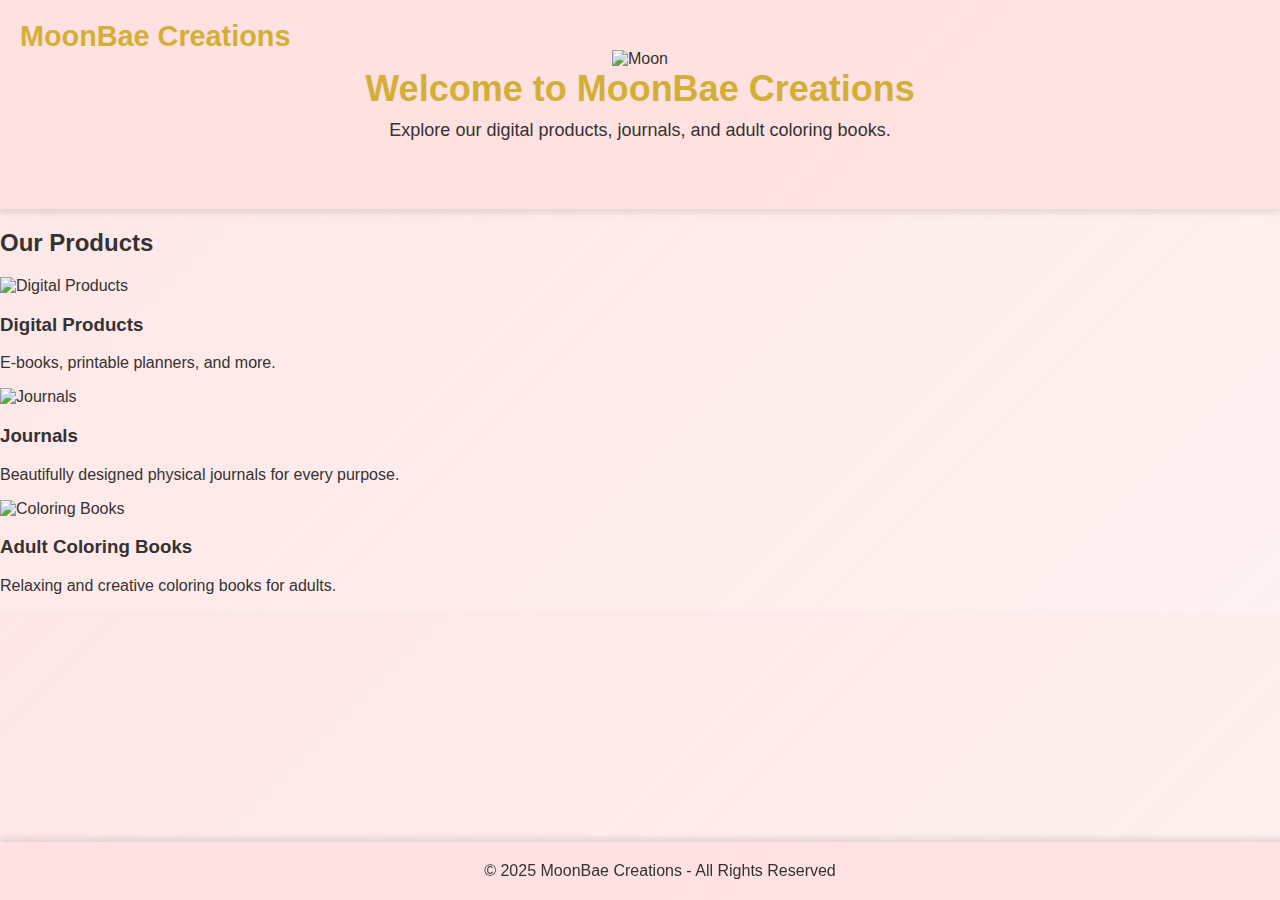
==== index.html @ 4f6c1aaa "Update index.html" ====
<!DOCTYPE html>
<html lang="en">
<head>
    <meta charset="UTF-8">
    <meta name="viewport" content="width=device-width, initial-scale=1.0">
    <title>MoonBae Creations</title>
    <link rel="stylesheet" href="styles.css"> <!-- Link to CSS -->
</head>
<body>

    <!-- Header Section -->
    <header class="header">
        <a href="index.html" class="home-link">MoonBae Creations</a>
        <img src="images/moon-image.jpg" alt="Moon" class="moon-img">
        <h1>Welcome to MoonBae Creations</h1>
        <p>Explore our digital products, journals, and adult coloring books.</p>
    </header>

    <!-- Main Content Section -->
    <section class="products">
        <h2>Our Products</h2>
        <div class="product-container">
            <div class="product">
                <img src="images/digital-products.jpg" alt="Digital Products">
                <h3>Digital Products</h3>
                <p>E-books, printable planners, and more.</p>
            </div>
            <div class="product">
                <img src="images/journals.jpg" alt="Journals">
                <h3>Journals</h3>
                <p>Beautifully designed physical journals for every purpose.</p>
            </div>
            <div class="product">
                <img src="images/coloring-books.jpg" alt="Coloring Books">
                <h3>Adult Coloring Books</h3>
                <p>Relaxing and creative coloring books for adults.</p>
            </div>
        </div>
    </section>

    <!-- Footer Section -->
    <footer class="footer">
        <p>&copy; 2025 MoonBae Creations - All Rights Reserved</p>
    </footer>

</body>
</html>
    </footer>
</body>
</html>
---- styles.css ----
/* General Styling */
body {
    font-family: 'Poppins', sans-serif;
    margin: 0;
    padding: 0;
    background: linear-gradient(135deg, rgba(255, 224, 224, 0.8), rgba(255, 240, 240, 0.9)); /* Soft pink gradient */
    color: #333;
}

/* Header Styling */
.header {
    text-align: center;
    padding: 50px;
    background-color: rgba(255, 224, 224, 0.9); /* Light pink background */
    box-shadow: 0 4px 6px rgba(0, 0, 0, 0.1);
}

.header h1 {
    color: #D4AF37; /* Gold color for the header text */
    font-size: 36px;
    font-weight: 600;
    margin: 0;
}

.header p {
    color: #333;
    font-size: 18px;
    margin-top: 10px;
}

/* Home Link Styling */
.home-link {
    position: absolute;
    top: 20px;
    left: 20px;
    font-size: 1.8em;
    font-weight: bold;
    color: #D4AF37; /* Gold color */
    text-decoration: none;
    font-family: 'Poppins', sans-serif;
    transition: color 0.3s ease;
}

.home-link:hover {
    color: #f8d0d1; /* Light pink on hover */
}

/* Contact Form Section */
.contact-section {
    max-width: 800px;
    margin: 50px auto;
    background-color: white;
    padding: 30px;
    box-shadow: 0 8px 15px rgba(0, 0, 0, 0.1);
    border-radius: 8px;
    text-align: center;
}

.contact-section h2 {
    color: #D4AF37;
    font-size: 28px;
    margin-bottom: 30px;
}

.contact-form label {
    font-size: 16px;
    color: #D4AF37;
    text-align: left;
    display: block;
    margin-bottom: 5px;
}

.contact-form input, .contact-form textarea {
    width: 100%;
    padding: 12px;
    font-size: 16px;
    margin-bottom: 20px;
    border: 2px solid #D4AF37;
    border-radius: 6px;
    background-color: #f8f0f1;
}

.contact-form button {
    padding: 12px 30px;
    font-size: 18px;
    background-color: #D4AF37;
    color: #fff;
    border: none;
    border-radius: 5px;
    cursor: pointer;
    transition: all 0.3s ease;
}

.contact-form button:hover {
    background-color: #c19a4a; /* Slightly darker gold for hover */
}

/* Footer Styling */
.footer {
    background-color: rgba(255, 224, 224, 0.9);
    text-align: center;
    padding: 20px;
    position: fixed;
    bottom: 0;
    width: 100%;
    box-shadow: 0 -4px 6px rgba(0, 0, 0, 0.1);
}

.footer p {
    color: #333;
    margin: 0;
}

/* Add some animations for the form */
.contact-form input, .contact-form textarea {
    transition: all 0.3s ease;
}

.contact-form input:focus, .contact-form textarea:focus {
    border-color: #D4AF37;
    outline: none;
}
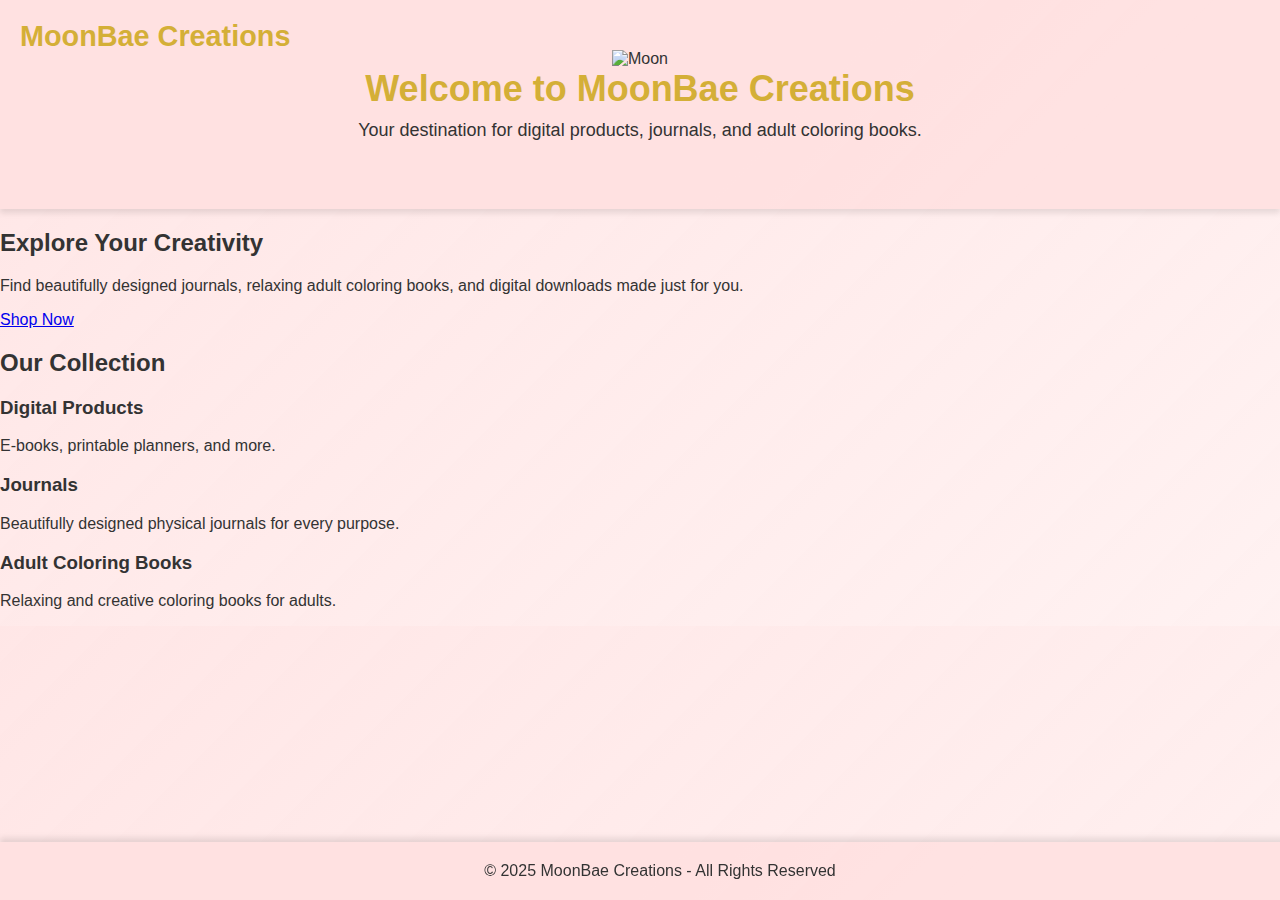
==== commit fb7db55b: "Update index.html" ====
--- a/index.html
+++ b/index.html
@@ -4,34 +4,37 @@
     <meta charset="UTF-8">
     <meta name="viewport" content="width=device-width, initial-scale=1.0">
     <title>MoonBae Creations</title>
-    <link rel="stylesheet" href="styles.css"> <!-- Link to CSS -->
+    <link rel="stylesheet" href="styles.css">  
 </head>
 <body>
-
     <!-- Header Section -->
     <header class="header">
         <a href="index.html" class="home-link">MoonBae Creations</a>
         <img src="images/moon-image.jpg" alt="Moon" class="moon-img">
         <h1>Welcome to MoonBae Creations</h1>
-        <p>Explore our digital products, journals, and adult coloring books.</p>
+        <p>Your destination for digital products, journals, and adult coloring books.</p>
     </header>
 
-    <!-- Main Content Section -->
-    <section class="products">
-        <h2>Our Products</h2>
+    <!-- Hero Section -->
+    <section class="hero">
+        <h2>Explore Your Creativity</h2>
+        <p>Find beautifully designed journals, relaxing adult coloring books, and digital downloads made just for you.</p>
+        <a href="#products" class="cta-button">Shop Now</a>
+    </section>
+
+    <!-- Product Section -->
+    <section id="products" class="products">
+        <h2>Our Collection</h2>
         <div class="product-container">
-            <div class="product">
-                <img src="images/digital-products.jpg" alt="Digital Products">
+            <div class="product-card">
                 <h3>Digital Products</h3>
                 <p>E-books, printable planners, and more.</p>
             </div>
-            <div class="product">
-                <img src="images/journals.jpg" alt="Journals">
+            <div class="product-card">
                 <h3>Journals</h3>
                 <p>Beautifully designed physical journals for every purpose.</p>
             </div>
-            <div class="product">
-                <img src="images/coloring-books.jpg" alt="Coloring Books">
+            <div class="product-card">
                 <h3>Adult Coloring Books</h3>
                 <p>Relaxing and creative coloring books for adults.</p>
             </div>
@@ -42,9 +45,5 @@
     <footer class="footer">
         <p>&copy; 2025 MoonBae Creations - All Rights Reserved</p>
     </footer>
-
 </body>
 </html>
-    </footer>
-</body>
-</html>
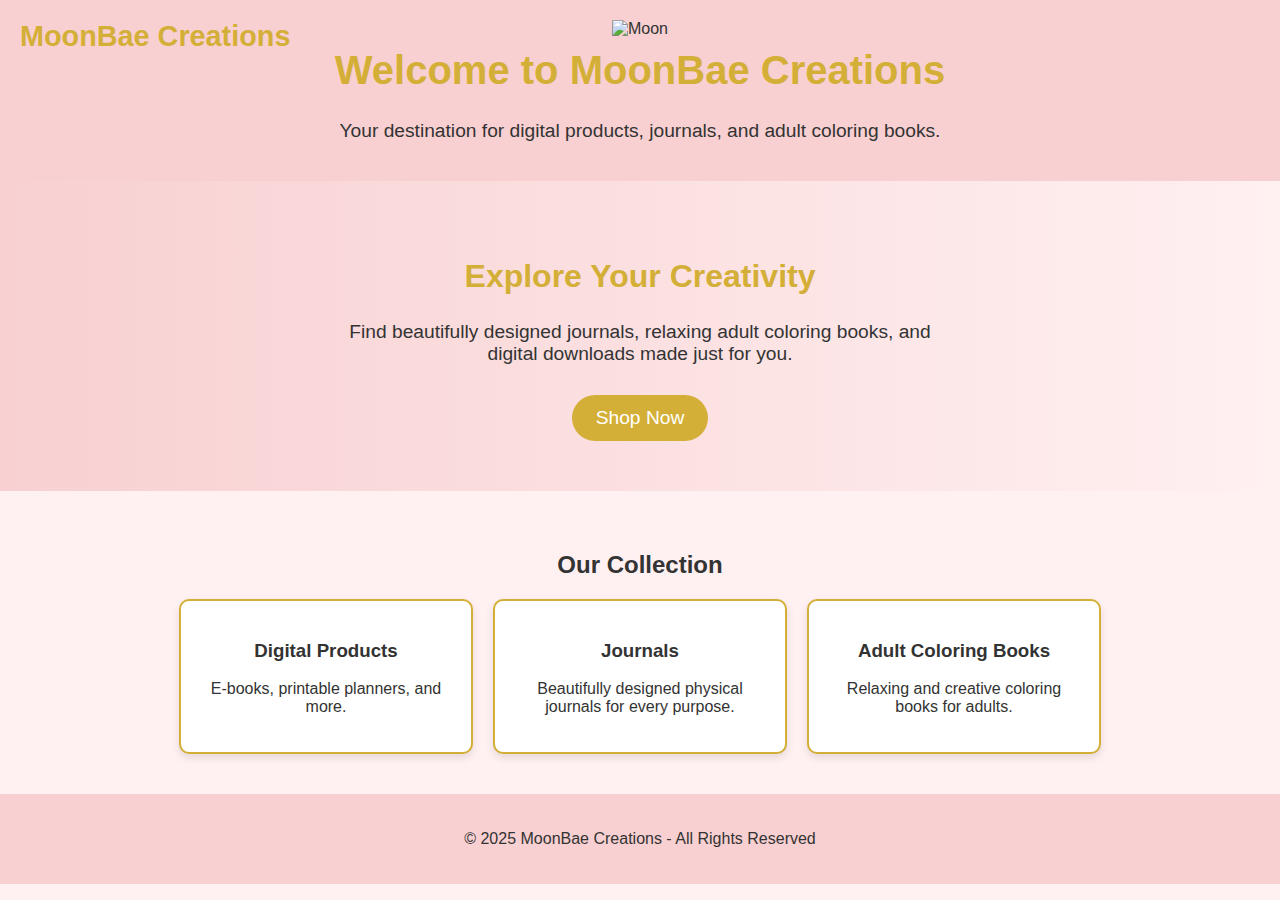
==== commit 8d6bfae3: "Update index.html" ====
--- a/index.html
+++ b/index.html
@@ -10,7 +10,7 @@
     <!-- Header Section -->
     <header class="header">
         <a href="index.html" class="home-link">MoonBae Creations</a>
-        <img src="images/moon-image.jpg" alt="Moon" class="moon-img">
+        <img src="images/moon-image.jpg.PNG" alt="Moon" class="moon-img">
         <h1>Welcome to MoonBae Creations</h1>
         <p>Your destination for digital products, journals, and adult coloring books.</p>
     </header>
--- a/styles.css
+++ b/styles.css
@@ -1,34 +1,20 @@
-/* General Styling */
+/* General Styles */
 body {
     font-family: 'Poppins', sans-serif;
+    background-color: #fff0f1; /* Soft pale pink background */
+    color: #333;
     margin: 0;
     padding: 0;
-    background: linear-gradient(135deg, rgba(255, 224, 224, 0.8), rgba(255, 240, 240, 0.9)); /* Soft pink gradient */
-    color: #333;
+    text-align: center;
 }
 
-/* Header Styling */
+/* Header */
 .header {
-    text-align: center;
-    padding: 50px;
-    background-color: rgba(255, 224, 224, 0.9); /* Light pink background */
-    box-shadow: 0 4px 6px rgba(0, 0, 0, 0.1);
+    background-color: #f8d0d1; /* Light pink */
+    padding: 20px;
+    position: relative;
 }
 
-.header h1 {
-    color: #D4AF37; /* Gold color for the header text */
-    font-size: 36px;
-    font-weight: 600;
-    margin: 0;
-}
-
-.header p {
-    color: #333;
-    font-size: 18px;
-    margin-top: 10px;
-}
-
-/* Home Link Styling */
 .home-link {
     position: absolute;
     top: 20px;
@@ -37,86 +23,88 @@
     font-weight: bold;
     color: #D4AF37; /* Gold color */
     text-decoration: none;
-    font-family: 'Poppins', sans-serif;
     transition: color 0.3s ease;
 }
 
 .home-link:hover {
-    color: #f8d0d1; /* Light pink on hover */
+    color: #fff0f1; /* Pale pink hover */
 }
 
-/* Contact Form Section */
-.contact-section {
-    max-width: 800px;
-    margin: 50px auto;
-    background-color: white;
-    padding: 30px;
-    box-shadow: 0 8px 15px rgba(0, 0, 0, 0.1);
-    border-radius: 8px;
+.header h1 {
+    font-size: 2.5em;
+    color: #D4AF37; /* Gold */
+    margin-top: 10px;
+}
+
+.header p {
+    font-size: 1.2em;
+    color: #333;
+}
+
+/* Hero Section */
+.hero {
+    background: linear-gradient(to right, #f8d0d1, #fff0f1); /* Soft pink gradient */
+    padding: 50px 20px;
     text-align: center;
 }
 
-.contact-section h2 {
+.hero h2 {
+    font-size: 2em;
     color: #D4AF37;
-    font-size: 28px;
-    margin-bottom: 30px;
 }
 
-.contact-form label {
-    font-size: 16px;
-    color: #D4AF37;
-    text-align: left;
-    display: block;
-    margin-bottom: 5px;
+.hero p {
+    font-size: 1.2em;
+    color: #333;
+    max-width: 600px;
+    margin: 10px auto;
 }
 
-.contact-form input, .contact-form textarea {
-    width: 100%;
-    padding: 12px;
-    font-size: 16px;
-    margin-bottom: 20px;
-    border: 2px solid #D4AF37;
-    border-radius: 6px;
-    background-color: #f8f0f1;
+.cta-button {
+    background-color: #D4AF37;
+    color: white;
+    padding: 12px 24px;
+    text-decoration: none;
+    border-radius: 30px;
+    font-size: 1.2em;
+    display: inline-block;
+    margin-top: 20px;
+    transition: background-color 0.3s ease;
 }
 
-.contact-form button {
-    padding: 12px 30px;
-    font-size: 18px;
-    background-color: #D4AF37;
-    color: #fff;
-    border: none;
-    border-radius: 5px;
-    cursor: pointer;
-    transition: all 0.3s ease;
+.cta-button:hover {
+    background-color: #b89b30; /* Darker gold */
 }
 
-.contact-form button:hover {
-    background-color: #c19a4a; /* Slightly darker gold for hover */
+/* Product Section */
+.products {
+    padding: 40px 20px;
 }
 
-/* Footer Styling */
-.footer {
-    background-color: rgba(255, 224, 224, 0.9);
-    text-align: center;
-    padding: 20px;
-    position: fixed;
-    bottom: 0;
-    width: 100%;
-    box-shadow: 0 -4px 6px rgba(0, 0, 0, 0.1);
+.product-container {
+    display: flex;
+    justify-content: center;
+    gap: 20px;
+    flex-wrap: wrap;
 }
 
-.footer p {
-    color: #333;
-    margin: 0;
+.product-card {
+    background-color: #fff;
+    border: 2px solid #D4AF37;
+    padding: 20px;
+    width: 250px;
+    border-radius: 10px;
+    box-shadow: 0px 4px 8px rgba(0, 0, 0, 0.1);
+    transition: transform 0.3s ease;
 }
 
-/* Add some animations for the form */
-.contact-form input, .contact-form textarea {
-    transition: all 0.3s ease;
+.product-card:hover {
+    transform: scale(1.05);
 }
 
-.contact-form input:focus, .contact-form textarea:focus {
-    border-color: #D4AF37;
-    outline: none;
+/* Footer */
+.footer {
+    background-color: #f8d0d1;
+    padding: 20px;
+    font-size: 1em;
 }
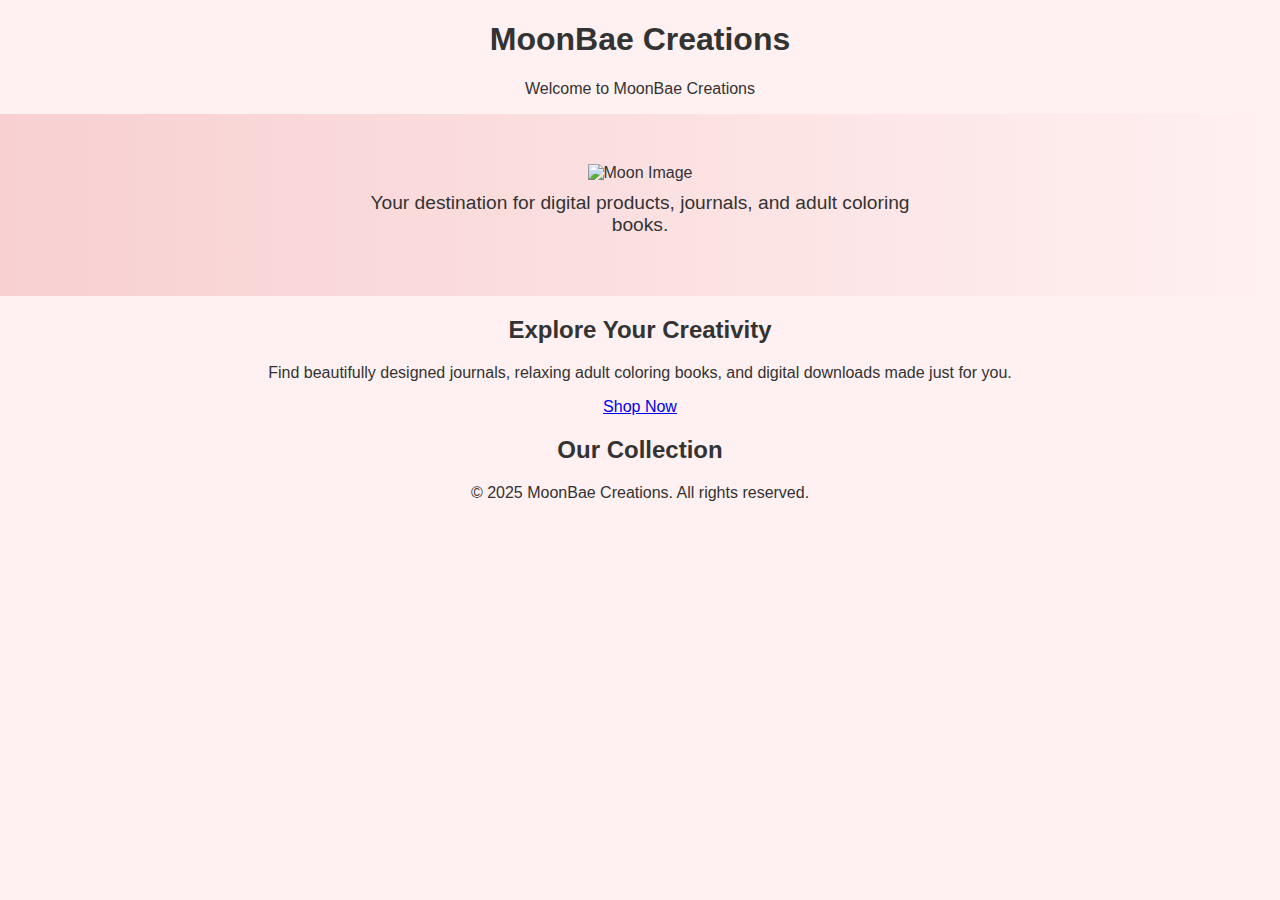
==== commit 9318b680: "Update index.html" ====
--- a/index.html
+++ b/index.html
@@ -4,46 +4,32 @@
     <meta charset="UTF-8">
     <meta name="viewport" content="width=device-width, initial-scale=1.0">
     <title>MoonBae Creations</title>
-    <link rel="stylesheet" href="styles.css">  
+    <link rel="stylesheet" href="styles.css">
 </head>
 <body>
-    <!-- Header Section -->
-    <header class="header">
-        <a href="index.html" class="home-link">MoonBae Creations</a>
-        <img src="images/moon-image.jpg.PNG" alt="Moon" class="moon-img">
-        <h1>Welcome to MoonBae Creations</h1>
-        <p>Your destination for digital products, journals, and adult coloring books.</p>
+    <header>
+        <h1>MoonBae Creations</h1>
+        <p>Welcome to MoonBae Creations</p>
     </header>
 
-    <!-- Hero Section -->
     <section class="hero">
+        <img src="moon-image.jpg" alt="Moon Image">
+        <p>Your destination for digital products, journals, and adult coloring books.</p>
+    </section>
+
+    <section class="shop">
         <h2>Explore Your Creativity</h2>
         <p>Find beautifully designed journals, relaxing adult coloring books, and digital downloads made just for you.</p>
-        <a href="#products" class="cta-button">Shop Now</a>
+        <a href="#" class="shop-btn">Shop Now</a>
     </section>
 
-    <!-- Product Section -->
-    <section id="products" class="products">
+    <section class="collection">
         <h2>Our Collection</h2>
-        <div class="product-container">
-            <div class="product-card">
-                <h3>Digital Products</h3>
-                <p>E-books, printable planners, and more.</p>
-            </div>
-            <div class="product-card">
-                <h3>Journals</h3>
-                <p>Beautifully designed physical journals for every purpose.</p>
-            </div>
-            <div class="product-card">
-                <h3>Adult Coloring Books</h3>
-                <p>Relaxing and creative coloring books for adults.</p>
-            </div>
-        </div>
+        <!-- Add product thumbnails here -->
     </section>
 
-    <!-- Footer Section -->
-    <footer class="footer">
-        <p>&copy; 2025 MoonBae Creations - All Rights Reserved</p>
+    <footer>
+        <p>&copy; 2025 MoonBae Creations. All rights reserved.</p>
     </footer>
 </body>
 </html>
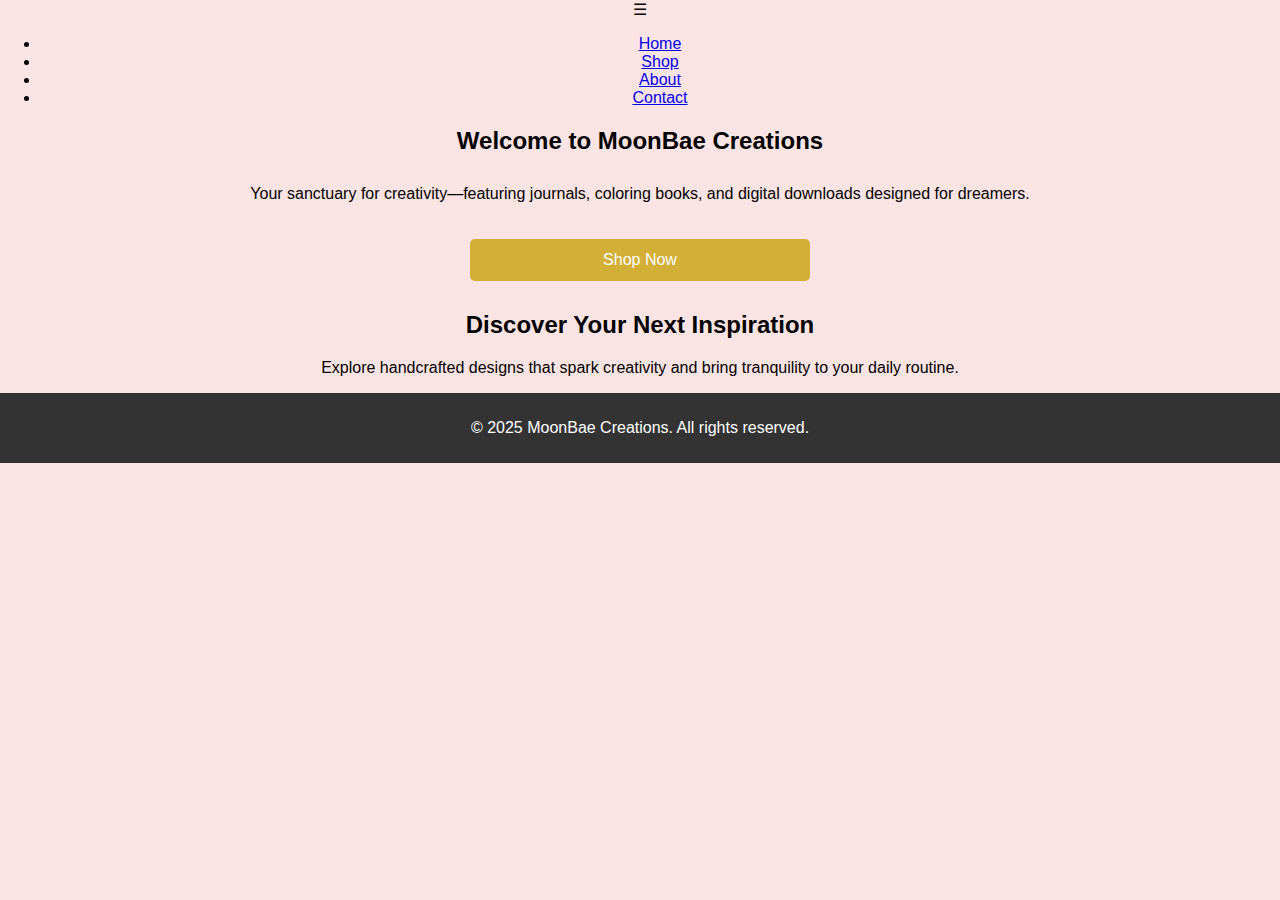
==== commit 494da206: "Update index.html" ====
--- a/index.html
+++ b/index.html
@@ -7,25 +7,25 @@
     <link rel="stylesheet" href="styles.css">
 </head>
 <body>
-    <header>
-        <h1>MoonBae Creations</h1>
-        <p>Welcome to MoonBae Creations</p>
-    </header>
+    <nav>
+        <div class="menu-toggle">&#9776;</div>
+        <ul class="nav-links">
+            <li><a href="#">Home</a></li>
+            <li><a href="#">Shop</a></li>
+            <li><a href="#">About</a></li>
+            <li><a href="#">Contact</a></li>
+        </ul>
+    </nav>
 
     <section class="hero">
-        <img src="moon-image.jpg" alt="Moon Image">
-        <p>Your destination for digital products, journals, and adult coloring books.</p>
-    </section>
-
-    <section class="shop">
-        <h2>Explore Your Creativity</h2>
-        <p>Find beautifully designed journals, relaxing adult coloring books, and digital downloads made just for you.</p>
+        <h2>Welcome to MoonBae Creations</h2>
+        <p>Your sanctuary for creativity—featuring journals, coloring books, and digital downloads designed for dreamers.</p>
         <a href="#" class="shop-btn">Shop Now</a>
     </section>
 
     <section class="collection">
-        <h2>Our Collection</h2>
-        <!-- Add product thumbnails here -->
+        <h2>Discover Your Next Inspiration</h2>
+        <p>Explore handcrafted designs that spark creativity and bring tranquility to your daily routine.</p>
     </section>
 
     <footer>
--- a/styles.css
+++ b/styles.css
@@ -1,110 +1,89 @@
 /* General Styles */
 body {
-    font-family: 'Poppins', sans-serif;
-    background-color: #fff0f1; /* Soft pale pink background */
-    color: #333;
+    font-family: Arial, sans-serif;
     margin: 0;
     padding: 0;
+    background: #fde4e4;
     text-align: center;
 }
 
 /* Header */
-.header {
-    background-color: #f8d0d1; /* Light pink */
-    padding: 20px;
-    position: relative;
+header {
+    background-color: #f8d0d1;
+    text-align: center;
+    padding: 8px;
 }
 
-.home-link {
-    position: absolute;
-    top: 20px;
-    left: 20px;
-    font-size: 1.8em;
+header h1 {
+    font-size: 22px;
     font-weight: bold;
-    color: #D4AF37; /* Gold color */
-    text-decoration: none;
-    transition: color 0.3s ease;
+    color: #D4AF37;
 }
 
-.home-link:hover {
-    color: #fff0f1; /* Pale pink hover */
-}
-
-.header h1 {
-    font-size: 2.5em;
-    color: #D4AF37; /* Gold */
-    margin-top: 10px;
-}
-
-.header p {
-    font-size: 1.2em;
-    color: #333;
+header p {
+    font-size: 14px;
+    margin-top: 5px;
 }
 
 /* Hero Section */
-.hero {
-    background: linear-gradient(to right, #f8d0d1, #fff0f1); /* Soft pink gradient */
-    padding: 50px 20px;
-    text-align: center;
+.hero img {
+    max-width: 100%;
+    height: auto;
+    display: block;
+    margin: 0 auto;
 }
 
-.hero h2 {
-    font-size: 2em;
+.hero p {
+    font-size: 16px;
+    padding: 10px;
+}
+
+/* Shop Section */
+.shop h2 {
+    font-size: 20px;
     color: #D4AF37;
 }
 
-.hero p {
-    font-size: 1.2em;
-    color: #333;
-    max-width: 600px;
+.shop p {
+    font-size: 14px;
+    margin-bottom: 10px;
+}
+
+.shop-btn {
+    display: inline-block;
+    background-color: #D4AF37;
+    color: white;
+    padding: 12px 20px;
+    text-decoration: none;
+    border-radius: 5px;
+    font-size: 16px;
+    width: 100%;
+    max-width: 300px;
     margin: 10px auto;
 }
 
-.cta-button {
-    background-color: #D4AF37;
+/* Footer */
+footer {
+    background: #333;
     color: white;
-    padding: 12px 24px;
-    text-decoration: none;
-    border-radius: 30px;
-    font-size: 1.2em;
-    display: inline-block;
-    margin-top: 20px;
-    transition: background-color 0.3s ease;
+    padding: 10px;
 }
 
-.cta-button:hover {
-    background-color: #b89b30; /* Darker gold */
+/* Responsive Design */
+@media (min-width: 768px) {
+    header {
+        padding: 15px;
+    }
+
+    header h1 {
+        font-size: 28px;
+    }
+
+    header p {
+        font-size: 16px;
+    }
+
+    .shop h2 {
+        font-size: 24px;
+    }
 }
-
-/* Product Section */
-.products {
-    padding: 40px 20px;
-}
-
-.product-container {
-    display: flex;
-    justify-content: center;
-    gap: 20px;
-    flex-wrap: wrap;
-}
-
-.product-card {
-    background-color: #fff;
-    border: 2px solid #D4AF37;
-    padding: 20px;
-    width: 250px;
-    border-radius: 10px;
-    box-shadow: 0px 4px 8px rgba(0, 0, 0, 0.1);
-    transition: transform 0.3s ease;
-}
-
-.product-card:hover {
-    transform: scale(1.05);
-}
-
-/* Footer */
-.footer {
-    background-color: #f8d0d1;
-    padding: 20px;
-    font-size: 1em;
-}
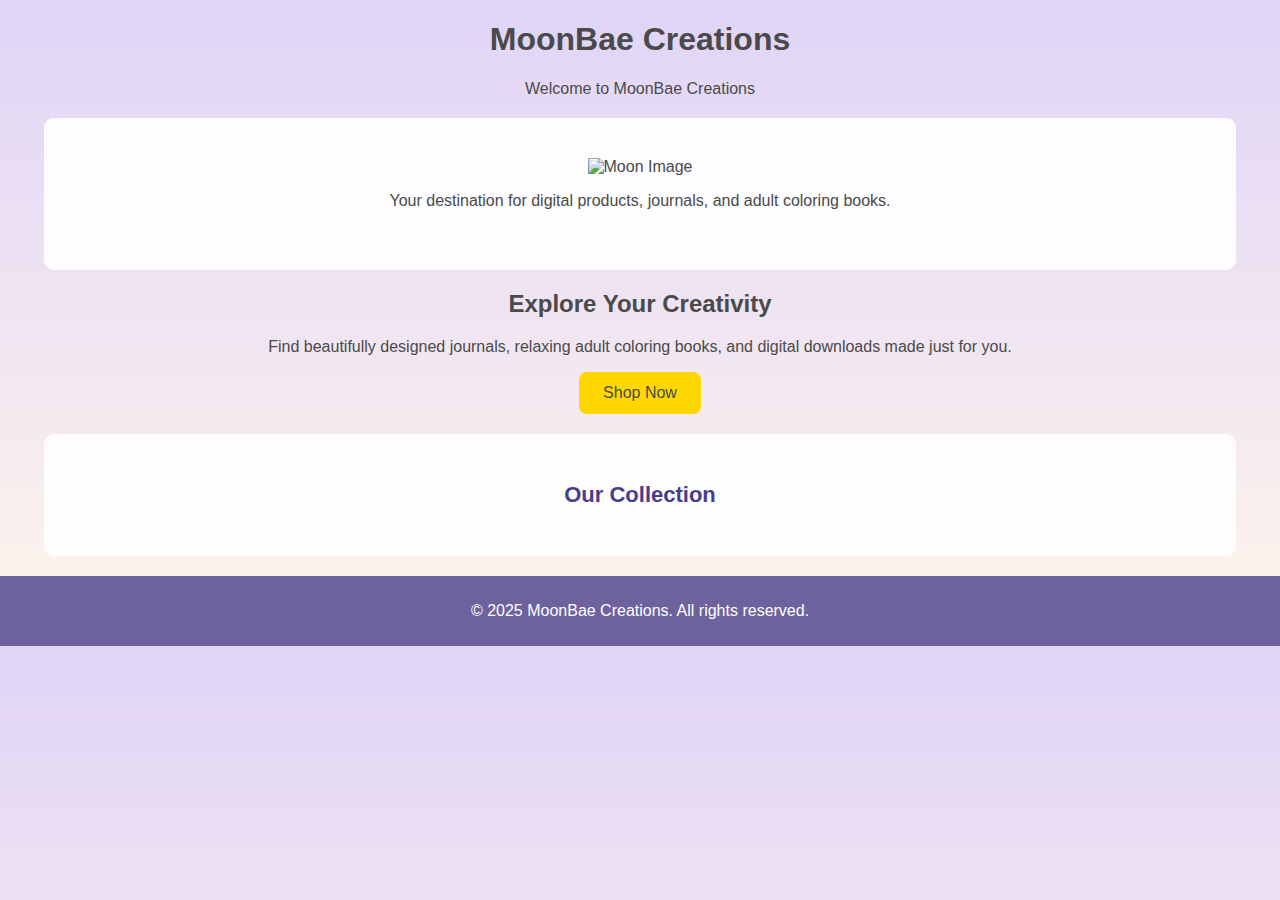
==== commit d6adcac5: "Update index.html" ====
--- a/index.html
+++ b/index.html
@@ -7,25 +7,25 @@
     <link rel="stylesheet" href="styles.css">
 </head>
 <body>
-    <nav>
-        <div class="menu-toggle">&#9776;</div>
-        <ul class="nav-links">
-            <li><a href="#">Home</a></li>
-            <li><a href="#">Shop</a></li>
-            <li><a href="#">About</a></li>
-            <li><a href="#">Contact</a></li>
-        </ul>
-    </nav>
+    <header>
+        <h1>MoonBae Creations</h1>
+        <p>Welcome to MoonBae Creations</p>
+    </header>
 
     <section class="hero">
-        <h2>Welcome to MoonBae Creations</h2>
-        <p>Your sanctuary for creativity—featuring journals, coloring books, and digital downloads designed for dreamers.</p>
+        <img src="moon-image.jpg" alt="Moon Image">
+        <p>Your destination for digital products, journals, and adult coloring books.</p>
+    </section>
+
+    <section class="shop">
+        <h2>Explore Your Creativity</h2>
+        <p>Find beautifully designed journals, relaxing adult coloring books, and digital downloads made just for you.</p>
         <a href="#" class="shop-btn">Shop Now</a>
     </section>
 
     <section class="collection">
-        <h2>Discover Your Next Inspiration</h2>
-        <p>Explore handcrafted designs that spark creativity and bring tranquility to your daily routine.</p>
+        <h2>Our Collection</h2>
+        <!-- Add product thumbnails here -->
     </section>
 
     <footer>
--- a/styles.css
+++ b/styles.css
@@ -1,89 +1,128 @@
 /* General Styles */
 body {
-    font-family: Arial, sans-serif;
+    font-family: "Poppins", sans-serif;
     margin: 0;
     padding: 0;
-    background: #fde4e4;
+    background: linear-gradient(to bottom, #e0d4f7, #fff6eb);
+    color: #4a4a4a;
     text-align: center;
 }
 
-/* Header */
-header {
-    background-color: #f8d0d1;
-    text-align: center;
-    padding: 8px;
+/* Navigation */
+nav {
+    display: flex;
+    justify-content: space-between;
+    background: rgba(72, 61, 139, 0.8);
+    padding: 10px 20px;
 }
 
-header h1 {
-    font-size: 22px;
-    font-weight: bold;
-    color: #D4AF37;
+.menu-toggle {
+    font-size: 28px;
+    color: white;
+    cursor: pointer;
+    display: none;
 }
 
-header p {
-    font-size: 14px;
-    margin-top: 5px;
+.nav-links {
+    list-style: none;
+    padding: 0;
+    display: flex;
+    gap: 15px;
+}
+
+.nav-links li {
+    display: inline;
+}
+
+.nav-links a {
+    text-decoration: none;
+    color: #ffffff;
+    font-weight: bold;
+    transition: 0.3s;
+}
+
+.nav-links a:hover {
+    color: #ffd700;
 }
 
 /* Hero Section */
-.hero img {
-    max-width: 100%;
-    height: auto;
-    display: block;
-    margin: 0 auto;
+.hero {
+    padding: 40px 20px;
+    background: rgba(255, 255, 255, 0.9);
+    border-radius: 10px;
+    margin: 20px auto;
+    max-width: 90%;
+}
+
+.hero h2 {
+    font-size: 24px;
+    color: #483d8b;
 }
 
 .hero p {
     font-size: 16px;
-    padding: 10px;
+    margin-bottom: 20px;
 }
 
-/* Shop Section */
-.shop h2 {
-    font-size: 20px;
-    color: #D4AF37;
+/* Button */
+.shop-btn {
+    display: inline-block;
+    background: #ffd700;
+    color: #4a4a4a;
+    padding: 12px 24px;
+    border-radius: 8px;
+    text-decoration: none;
+    font-size: 16px;
+    transition: 0.3s;
 }
 
-.shop p {
-    font-size: 14px;
-    margin-bottom: 10px;
+.shop-btn:hover {
+    background: #f4c430;
 }
 
-.shop-btn {
-    display: inline-block;
-    background-color: #D4AF37;
-    color: white;
-    padding: 12px 20px;
-    text-decoration: none;
-    border-radius: 5px;
-    font-size: 16px;
-    width: 100%;
-    max-width: 300px;
-    margin: 10px auto;
+/* Collection Section */
+.collection {
+    padding: 30px 20px;
+    background: rgba(255, 255, 255, 0.85);
+    border-radius: 10px;
+    margin: 20px auto;
+    max-width: 90%;
+}
+
+.collection h2 {
+    font-size: 22px;
+    color: #483d8b;
 }
 
 /* Footer */
 footer {
-    background: #333;
+    background: rgba(72, 61, 139, 0.8);
     color: white;
     padding: 10px;
 }
 
 /* Responsive Design */
-@media (min-width: 768px) {
-    header {
-        padding: 15px;
+@media (max-width: 768px) {
+    .menu-toggle {
+        display: block;
     }
 
-    header h1 {
-        font-size: 28px;
+    .nav-links {
+        display: none;
+        flex-direction: column;
+        background: rgba(72, 61, 139, 0.9);
+        position: absolute;
+        top: 50px;
+        width: 100%;
+        padding: 10px 0;
     }
 
-    header p {
-        font-size: 16px;
+    .nav-links.active {
+        display: flex;
     }
 
-    .shop h2 {
-        font-size: 24px;
+    .nav-links li {
+        text-align: center;
+        padding: 10px 0;
     }
 }
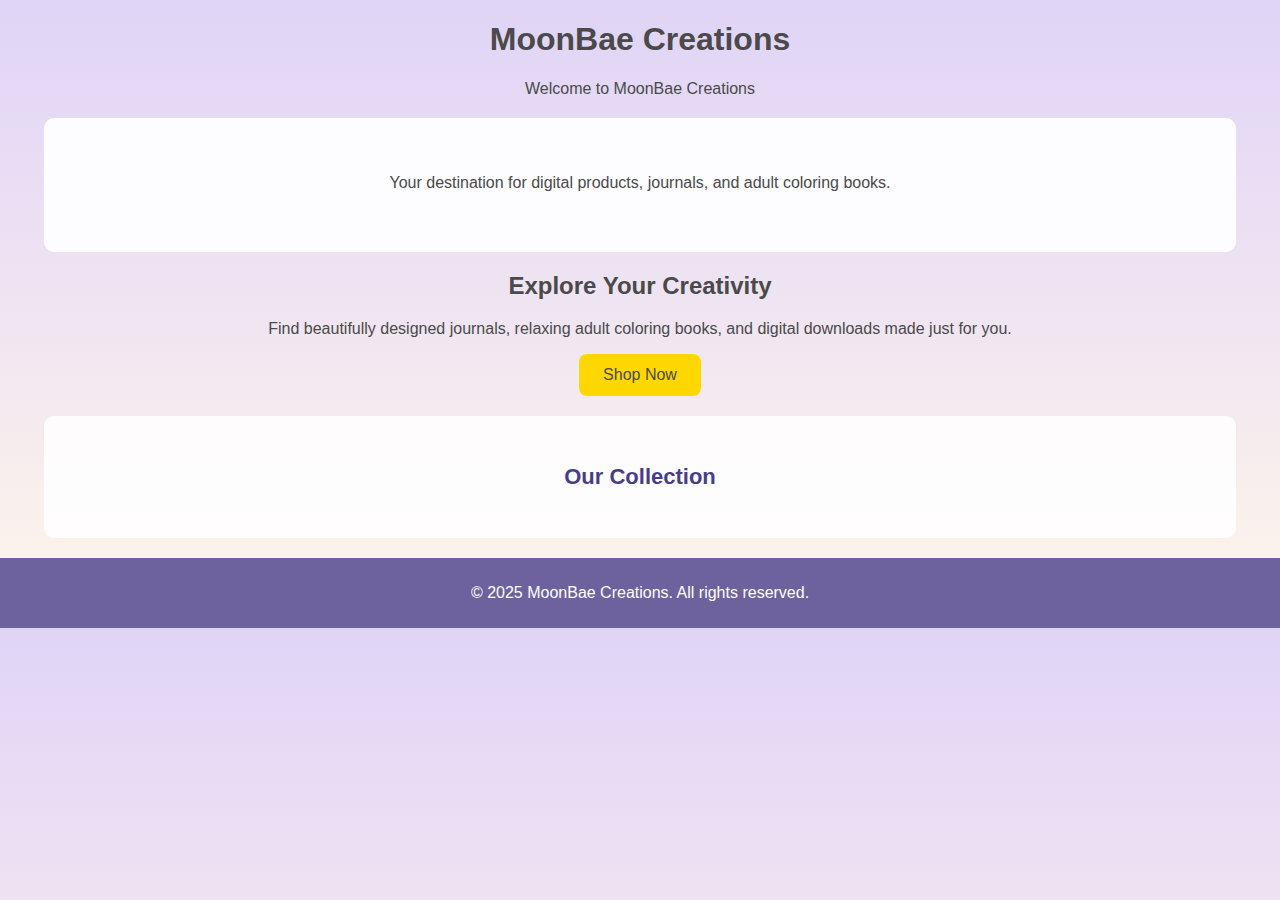
==== commit 4ce64188: "Update index.html" ====
--- a/index.html
+++ b/index.html
@@ -13,7 +13,6 @@
     </header>
 
     <section class="hero">
-        <img src="moon-image.jpg" alt="Moon Image">
         <p>Your destination for digital products, journals, and adult coloring books.</p>
     </section>
 
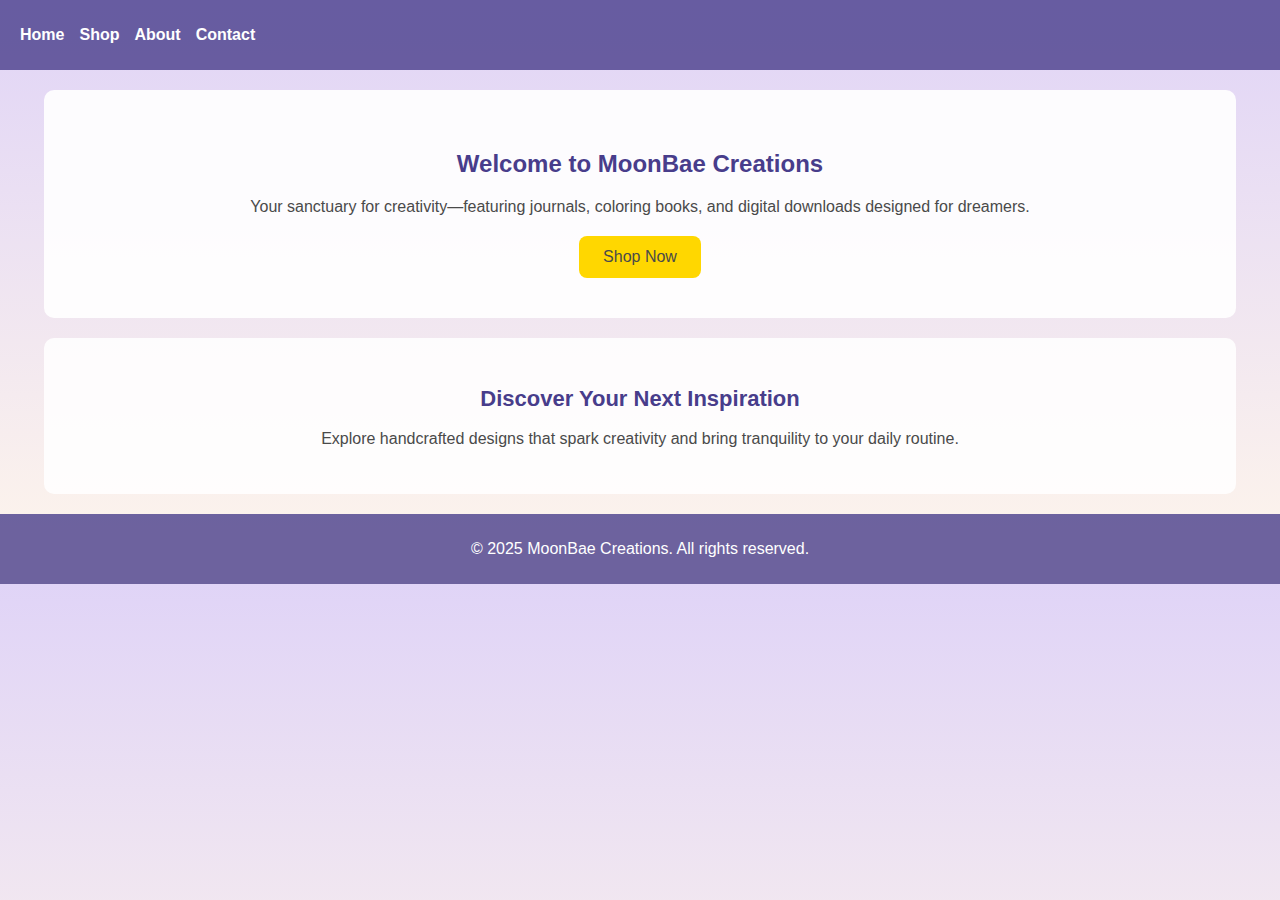
==== commit 3b430d84: "Update index.html" ====
--- a/index.html
+++ b/index.html
@@ -7,24 +7,25 @@
     <link rel="stylesheet" href="styles.css">
 </head>
 <body>
-    <header>
-        <h1>MoonBae Creations</h1>
-        <p>Welcome to MoonBae Creations</p>
-    </header>
+    <nav>
+        <div class="menu-toggle">&#9776;</div>
+        <ul class="nav-links">
+            <li><a href="#">Home</a></li>
+            <li><a href="#">Shop</a></li>
+            <li><a href="#">About</a></li>
+            <li><a href="#">Contact</a></li>
+        </ul>
+    </nav>
 
     <section class="hero">
-        <p>Your destination for digital products, journals, and adult coloring books.</p>
-    </section>
-
-    <section class="shop">
-        <h2>Explore Your Creativity</h2>
-        <p>Find beautifully designed journals, relaxing adult coloring books, and digital downloads made just for you.</p>
+        <h2>Welcome to MoonBae Creations</h2>
+        <p>Your sanctuary for creativity—featuring journals, coloring books, and digital downloads designed for dreamers.</p>
         <a href="#" class="shop-btn">Shop Now</a>
     </section>
 
     <section class="collection">
-        <h2>Our Collection</h2>
-        <!-- Add product thumbnails here -->
+        <h2>Discover Your Next Inspiration</h2>
+        <p>Explore handcrafted designs that spark creativity and bring tranquility to your daily routine.</p>
     </section>
 
     <footer>
